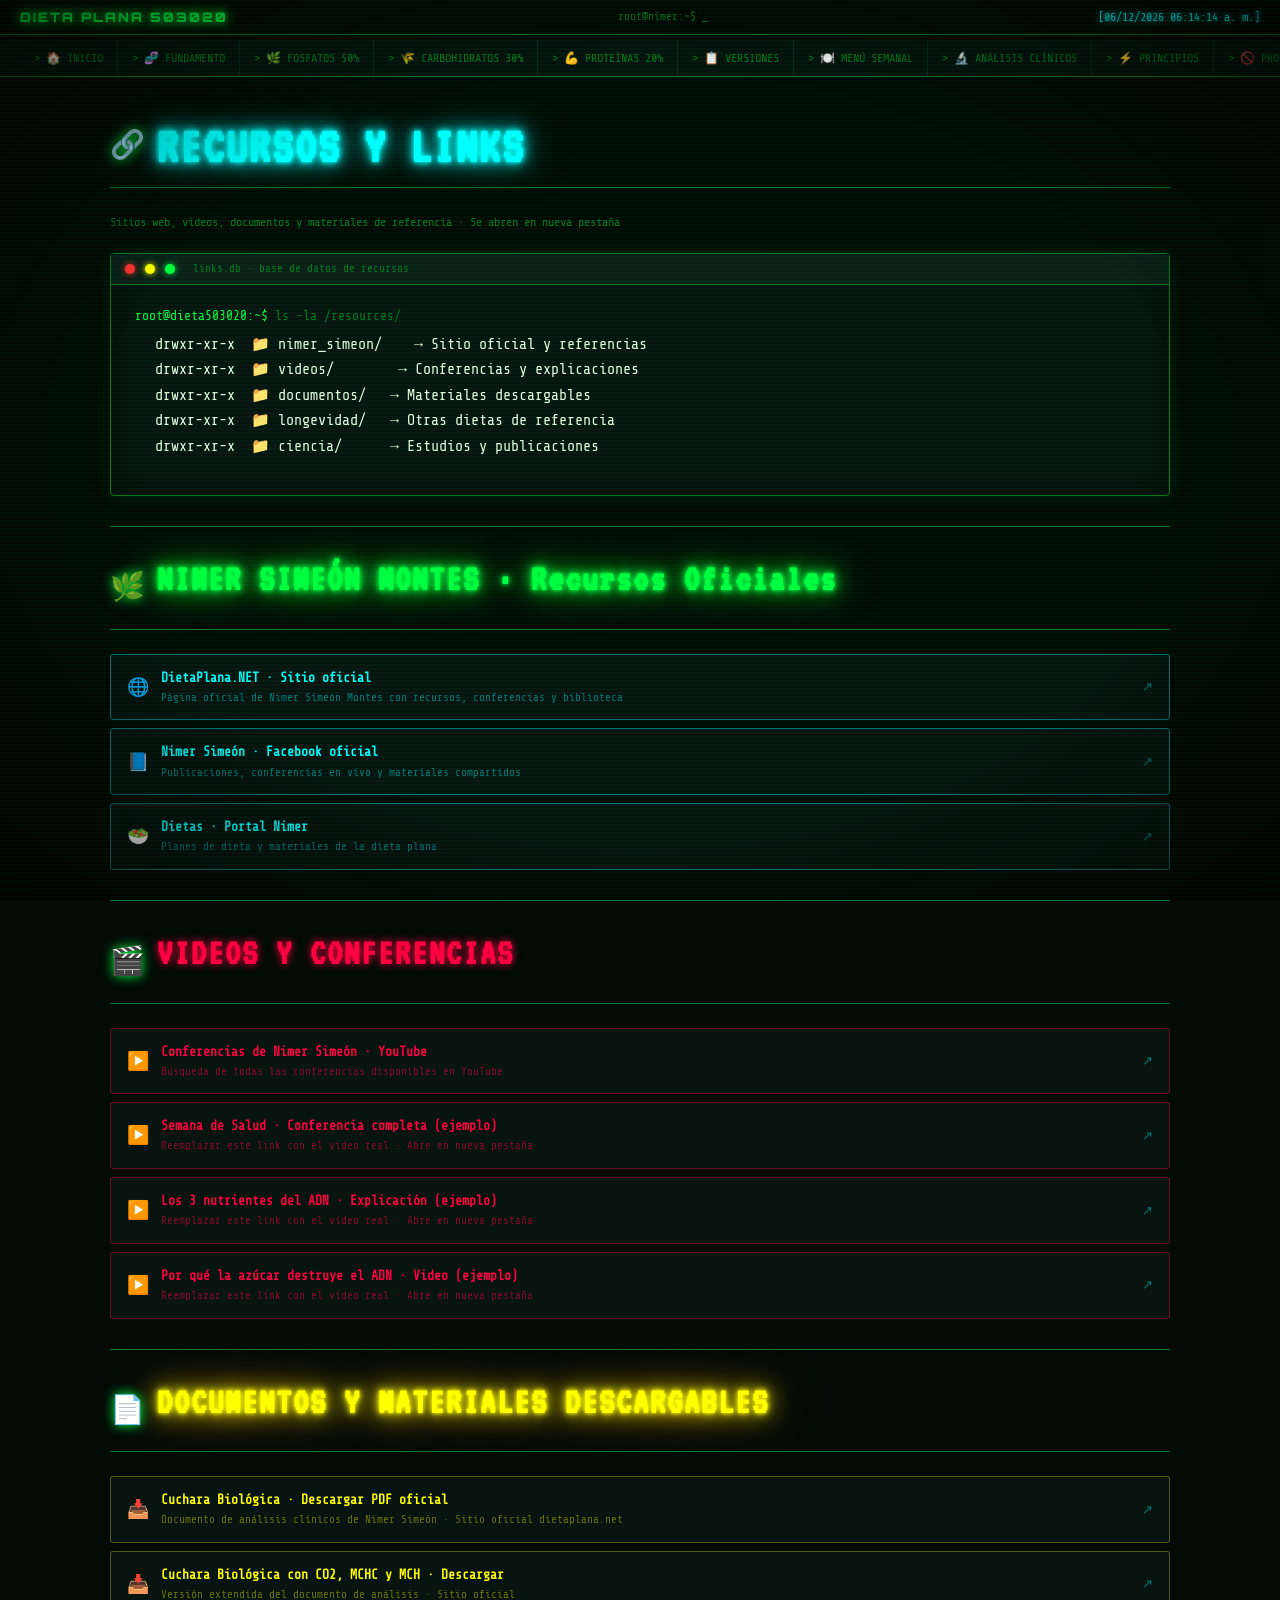
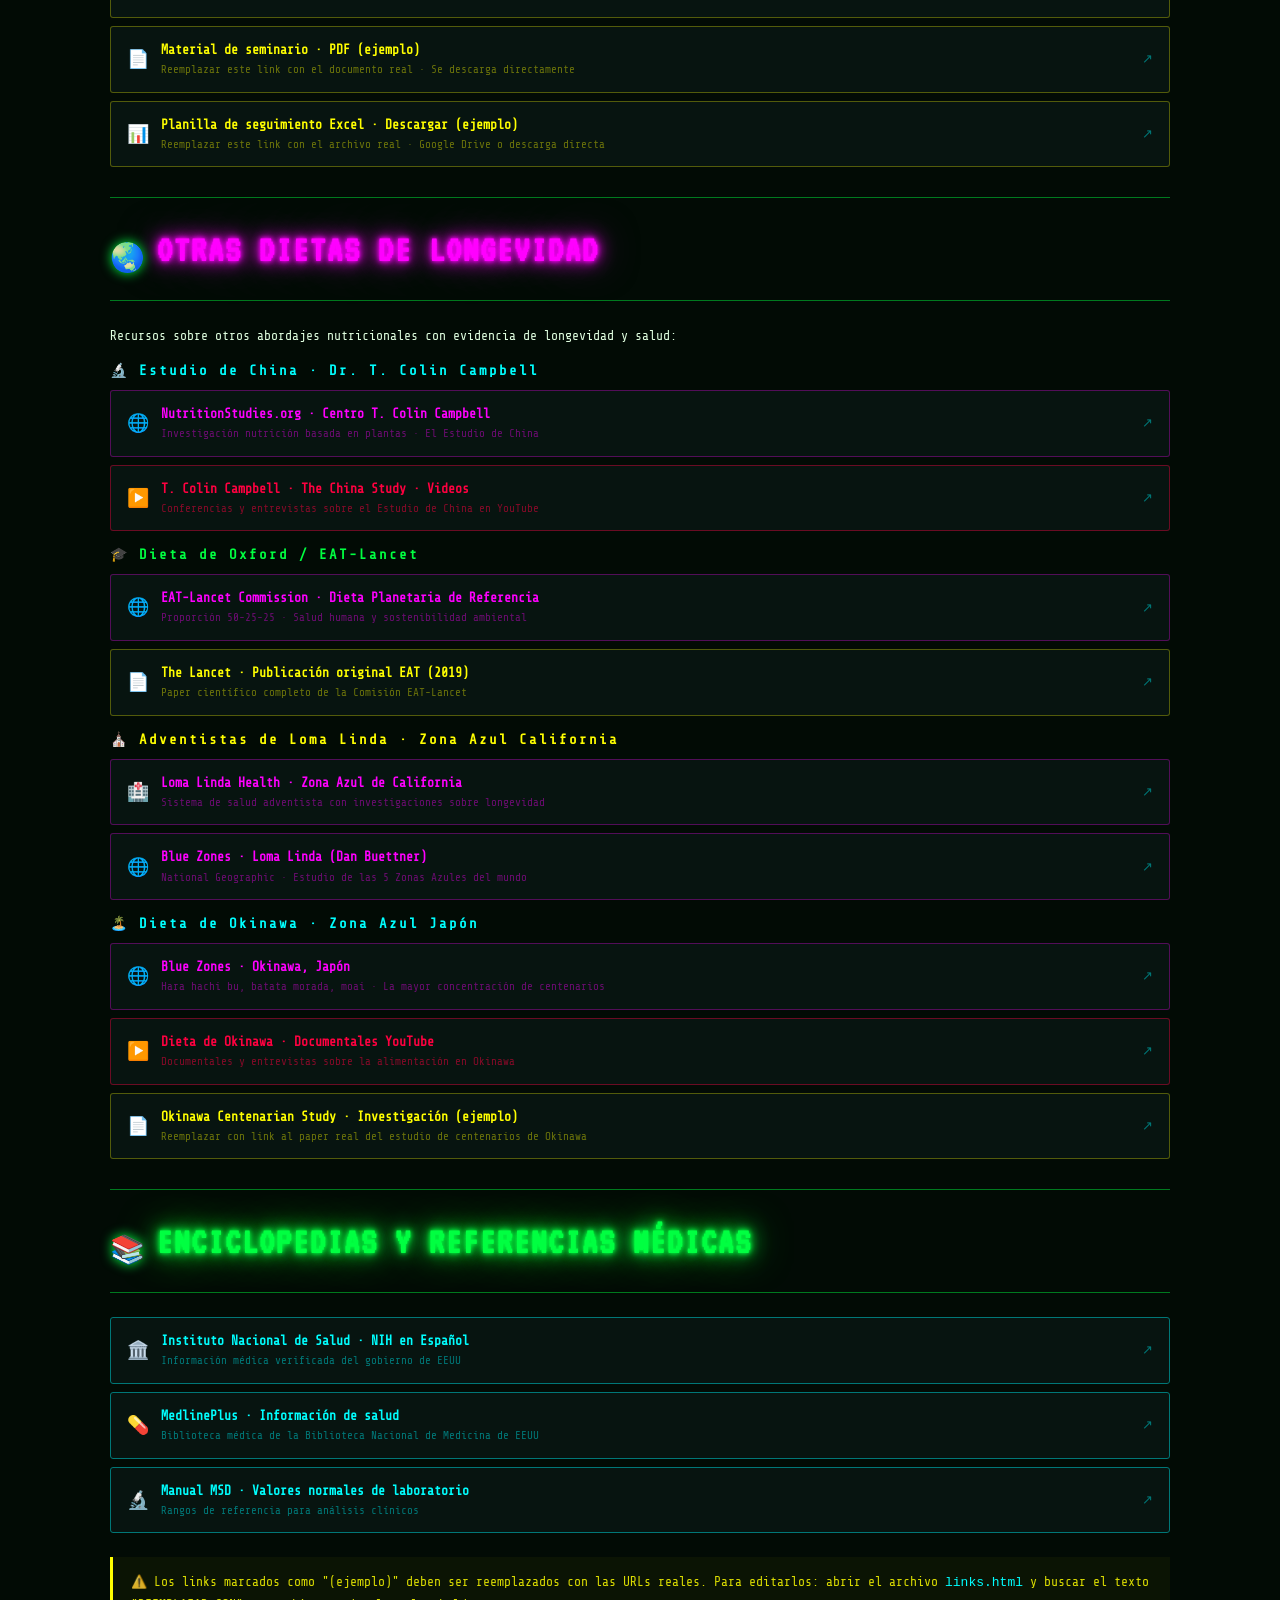
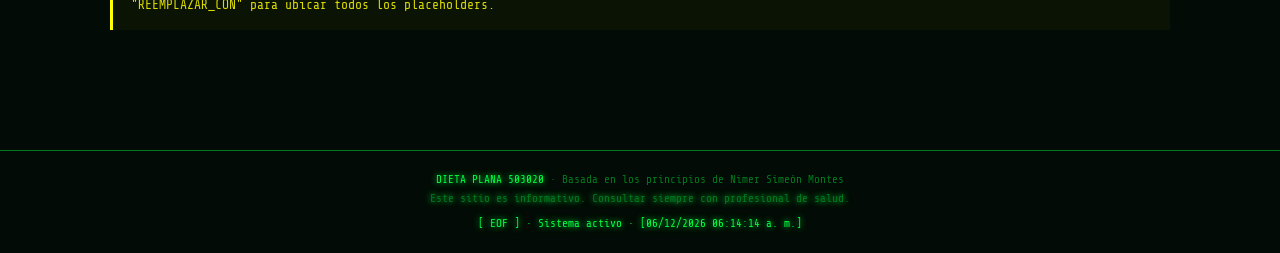
==== links.html @ a9d53540 "Add files via upload Sitio Inicial" ====
<!DOCTYPE html>
<html lang="es">
<head>
<meta charset="UTF-8"><meta name="viewport" content="width=device-width, initial-scale=1.0">
<title>DIETA PLANA 503020 · Links y Recursos</title>
<link rel="stylesheet" href="css/style.css">
</head>
<body>
<div id="nav-container"></div>
<main>

  <div class="section-title fade-in"><span class="emoji">🔗</span><h1 class="neon-cian">RECURSOS Y LINKS</h1></div>
  <p style="color:var(--verde-dim); font-size:12px; margin-bottom:20px;">Sitios web, videos, documentos y materiales de referencia · Se abren en nueva pestaña</p>

  <div class="terminal-window fade-in delay-1">
    <div class="terminal-titlebar"><span class="terminal-dot dot-r"></span><span class="terminal-dot dot-y"></span><span class="terminal-dot dot-g"></span><span style="margin-left:8px;">links.db · base de datos de recursos</span></div>
    <div class="terminal-body">
      <div class="prompt">ls -la /resources/</div>
      <div class="prompt-out">
        <p>drwxr-xr-x &nbsp;📁 nimer_simeon/ &nbsp;&nbsp;&nbsp;→ Sitio oficial y referencias</p>
        <p>drwxr-xr-x &nbsp;📁 videos/ &nbsp;&nbsp;&nbsp;&nbsp;&nbsp;&nbsp;&nbsp;→ Conferencias y explicaciones</p>
        <p>drwxr-xr-x &nbsp;📁 documentos/ &nbsp;&nbsp;→ Materiales descargables</p>
        <p>drwxr-xr-x &nbsp;📁 longevidad/ &nbsp;&nbsp;→ Otras dietas de referencia</p>
        <p>drwxr-xr-x &nbsp;📁 ciencia/ &nbsp;&nbsp;&nbsp;&nbsp;&nbsp;→ Estudios y publicaciones</p>
      </div>
    </div>
  </div>

  <hr class="sep">

  <!-- NIMER SIMEON -->
  <div class="section-title fade-in"><span class="emoji">🌿</span><h2 class="neon-verde">NIMER SIMEÓN MONTES · Recursos Oficiales</h2></div>

  <a href="https://www.dietaplana.net" target="_blank" class="link-btn fade-in delay-1">
    <span class="licon">🌐</span>
    <span>
      <span class="ltitle">DietaPlana.NET · Sitio oficial</span>
      <span class="ldesc">Página oficial de Nimer Simeón Montes con recursos, conferencias y biblioteca</span>
    </span>
    <span class="larrow">↗</span>
  </a>

  <a href="https://www.facebook.com/nimersimeon" target="_blank" class="link-btn fade-in delay-1">
    <span class="licon">📘</span>
    <span>
      <span class="ltitle">Nimer Simeón · Facebook oficial</span>
      <span class="ldesc">Publicaciones, conferencias en vivo y materiales compartidos</span>
    </span>
    <span class="larrow">↗</span>
  </a>

  <a href="https://dietaplana.wixsite.com/nimer/dietas" target="_blank" class="link-btn fade-in delay-1">
    <span class="licon">🥗</span>
    <span>
      <span class="ltitle">Dietas · Portal Nimer</span>
      <span class="ldesc">Planes de dieta y materiales de la dieta plana</span>
    </span>
    <span class="larrow">↗</span>
  </a>

  <hr class="sep">

  <!-- VIDEOS -->
  <div class="section-title fade-in"><span class="emoji">🎬</span><h2 class="neon-rojo" style="color:var(--rojo); text-shadow:0 0 8px var(--rojo);">VIDEOS Y CONFERENCIAS</h2></div>

  <a href="https://www.youtube.com/results?search_query=nimer+simeon+dieta+plana" target="_blank" class="link-btn video fade-in delay-1">
    <span class="licon">▶️</span>
    <span>
      <span class="ltitle">Conferencias de Nimer Simeón · YouTube</span>
      <span class="ldesc">Búsqueda de todas las conferencias disponibles en YouTube</span>
    </span>
    <span class="larrow">↗</span>
  </a>

  <a href="https://www.youtube.com/watch?v=REEMPLAZAR_CON_ID_REAL" target="_blank" class="link-btn video fade-in delay-1">
    <span class="licon">▶️</span>
    <span>
      <span class="ltitle">Semana de Salud · Conferencia completa (ejemplo)</span>
      <span class="ldesc">Reemplazar este link con el video real · Abre en nueva pestaña</span>
    </span>
    <span class="larrow">↗</span>
  </a>

  <a href="https://www.youtube.com/watch?v=REEMPLAZAR_CON_ID_REAL_2" target="_blank" class="link-btn video fade-in delay-1">
    <span class="licon">▶️</span>
    <span>
      <span class="ltitle">Los 3 nutrientes del ADN · Explicación (ejemplo)</span>
      <span class="ldesc">Reemplazar este link con el video real · Abre en nueva pestaña</span>
    </span>
    <span class="larrow">↗</span>
  </a>

  <a href="https://www.youtube.com/watch?v=REEMPLAZAR_CON_ID_REAL_3" target="_blank" class="link-btn video fade-in delay-1">
    <span class="licon">▶️</span>
    <span>
      <span class="ltitle">Por qué la azúcar destruye el ADN · Video (ejemplo)</span>
      <span class="ldesc">Reemplazar este link con el video real · Abre en nueva pestaña</span>
    </span>
    <span class="larrow">↗</span>
  </a>

  <hr class="sep">

  <!-- DOCUMENTOS -->
  <div class="section-title fade-in"><span class="emoji">📄</span><h2 class="neon-amarillo">DOCUMENTOS Y MATERIALES DESCARGABLES</h2></div>

  <a href="https://drive.google.com/uc?id=1APpLZM1g5-V1wYCBNAPVacWIMgIFwX5W&export=download" target="_blank" class="link-btn doc fade-in delay-1">
    <span class="licon">📥</span>
    <span>
      <span class="ltitle">Cuchara Biológica · Descargar PDF oficial</span>
      <span class="ldesc">Documento de análisis clínicos de Nimer Simeón · Sitio oficial dietaplana.net</span>
    </span>
    <span class="larrow">↗</span>
  </a>

  <a href="https://drive.google.com/uc?id=1achrYB7SegsE82TKRWqQWIMgIFwX5W&export=download" target="_blank" class="link-btn doc fade-in delay-1">
    <span class="licon">📥</span>
    <span>
      <span class="ltitle">Cuchara Biológica con CO2, MCHC y MCH · Descargar</span>
      <span class="ldesc">Versión extendida del documento de análisis · Sitio oficial</span>
    </span>
    <span class="larrow">↗</span>
  </a>

  <a href="https://ejemplo.com/REEMPLAZAR_CON_LINK_REAL.pdf" target="_blank" class="link-btn doc fade-in delay-1">
    <span class="licon">📄</span>
    <span>
      <span class="ltitle">Material de seminario · PDF (ejemplo)</span>
      <span class="ldesc">Reemplazar este link con el documento real · Se descarga directamente</span>
    </span>
    <span class="larrow">↗</span>
  </a>

  <a href="https://ejemplo.com/REEMPLAZAR_CON_LINK_REAL_2.pdf" target="_blank" class="link-btn doc fade-in delay-1">
    <span class="licon">📊</span>
    <span>
      <span class="ltitle">Planilla de seguimiento Excel · Descargar (ejemplo)</span>
      <span class="ldesc">Reemplazar este link con el archivo real · Google Drive o descarga directa</span>
    </span>
    <span class="larrow">↗</span>
  </a>

  <hr class="sep">

  <!-- OTRAS DIETAS DE LONGEVIDAD -->
  <div class="section-title fade-in"><span class="emoji">🌏</span><h2 class="neon-magenta">OTRAS DIETAS DE LONGEVIDAD</h2></div>
  <p style="font-size:13px; color:var(--blanco); margin-bottom:16px;">Recursos sobre otros abordajes nutricionales con evidencia de longevidad y salud:</p>

  <!-- CAMPBELL -->
  <h3 style="color:var(--cian); font-family:var(--font-mono); font-size:14px; margin:16px 0 10px;">🔬 Estudio de China · Dr. T. Colin Campbell</h3>
  <a href="https://nutritionstudies.org" target="_blank" class="link-btn dieta fade-in delay-1">
    <span class="licon">🌐</span>
    <span>
      <span class="ltitle">NutritionStudies.org · Centro T. Colin Campbell</span>
      <span class="ldesc">Investigación nutrición basada en plantas · El Estudio de China</span>
    </span>
    <span class="larrow">↗</span>
  </a>
  <a href="https://www.youtube.com/results?search_query=T+Colin+Campbell+The+China+Study" target="_blank" class="link-btn video fade-in delay-1">
    <span class="licon">▶️</span>
    <span>
      <span class="ltitle">T. Colin Campbell · The China Study · Videos</span>
      <span class="ldesc">Conferencias y entrevistas sobre el Estudio de China en YouTube</span>
    </span>
    <span class="larrow">↗</span>
  </a>

  <!-- OXFORD -->
  <h3 style="color:var(--verde); font-family:var(--font-mono); font-size:14px; margin:16px 0 10px;">🎓 Dieta de Oxford / EAT-Lancet</h3>
  <a href="https://eatforum.org/eat-lancet-commission" target="_blank" class="link-btn dieta fade-in delay-1">
    <span class="licon">🌐</span>
    <span>
      <span class="ltitle">EAT-Lancet Commission · Dieta Planetaria de Referencia</span>
      <span class="ldesc">Proporción 50-25-25 · Salud humana y sostenibilidad ambiental</span>
    </span>
    <span class="larrow">↗</span>
  </a>
  <a href="https://www.thelancet.com/commissions/EAT" target="_blank" class="link-btn doc fade-in delay-1">
    <span class="licon">📄</span>
    <span>
      <span class="ltitle">The Lancet · Publicación original EAT (2019)</span>
      <span class="ldesc">Paper científico completo de la Comisión EAT-Lancet</span>
    </span>
    <span class="larrow">↗</span>
  </a>

  <!-- ADVENTISTAS -->
  <h3 style="color:var(--amarillo); font-family:var(--font-mono); font-size:14px; margin:16px 0 10px;">⛪ Adventistas de Loma Linda · Zona Azul California</h3>
  <a href="https://lomalindahealth.org" target="_blank" class="link-btn dieta fade-in delay-1">
    <span class="licon">🏥</span>
    <span>
      <span class="ltitle">Loma Linda Health · Zona Azul de California</span>
      <span class="ldesc">Sistema de salud adventista con investigaciones sobre longevidad</span>
    </span>
    <span class="larrow">↗</span>
  </a>
  <a href="https://bluezones.com/exploration/loma-linda-california" target="_blank" class="link-btn dieta fade-in delay-1">
    <span class="licon">🌐</span>
    <span>
      <span class="ltitle">Blue Zones · Loma Linda (Dan Buettner)</span>
      <span class="ldesc">National Geographic · Estudio de las 5 Zonas Azules del mundo</span>
    </span>
    <span class="larrow">↗</span>
  </a>

  <!-- OKINAWA -->
  <h3 style="color:var(--cian); font-family:var(--font-mono); font-size:14px; margin:16px 0 10px;">🏝️ Dieta de Okinawa · Zona Azul Japón</h3>
  <a href="https://bluezones.com/exploration/okinawa-japan" target="_blank" class="link-btn dieta fade-in delay-1">
    <span class="licon">🌐</span>
    <span>
      <span class="ltitle">Blue Zones · Okinawa, Japón</span>
      <span class="ldesc">Hara hachi bu, batata morada, moai · La mayor concentración de centenarios</span>
    </span>
    <span class="larrow">↗</span>
  </a>
  <a href="https://www.youtube.com/results?search_query=okinawa+diet+longevity" target="_blank" class="link-btn video fade-in delay-1">
    <span class="licon">▶️</span>
    <span>
      <span class="ltitle">Dieta de Okinawa · Documentales YouTube</span>
      <span class="ldesc">Documentales y entrevistas sobre la alimentación en Okinawa</span>
    </span>
    <span class="larrow">↗</span>
  </a>
  <a href="https://bluezones.com/exploration/okinawa-japan" target="_blank" class="link-btn doc fade-in delay-1">
    <span class="licon">📄</span>
    <span>
      <span class="ltitle">Okinawa Centenarian Study · Investigación (ejemplo)</span>
      <span class="ldesc">Reemplazar con link al paper real del estudio de centenarios de Okinawa</span>
    </span>
    <span class="larrow">↗</span>
  </a>

  <hr class="sep">

  <!-- ENCICLOPEDIAS Y REFERENCIAS MÉDICAS -->
  <div class="section-title fade-in"><span class="emoji">📚</span><h2 class="neon-verde">ENCICLOPEDIAS Y REFERENCIAS MÉDICAS</h2></div>

  <a href="https://salud.nih.gov" target="_blank" class="link-btn fade-in delay-1">
    <span class="licon">🏛️</span>
    <span>
      <span class="ltitle">Instituto Nacional de Salud · NIH en Español</span>
      <span class="ldesc">Información médica verificada del gobierno de EEUU</span>
    </span>
    <span class="larrow">↗</span>
  </a>
  <a href="https://medlineplus.gov" target="_blank" class="link-btn fade-in delay-1">
    <span class="licon">💊</span>
    <span>
      <span class="ltitle">MedlinePlus · Información de salud</span>
      <span class="ldesc">Biblioteca médica de la Biblioteca Nacional de Medicina de EEUU</span>
    </span>
    <span class="larrow">↗</span>
  </a>
  <a href="https://www.msdmanuals.com/es-mx/professional/recursos/valores-normales-de-laboratorio" target="_blank" class="link-btn fade-in delay-1">
    <span class="licon">🔬</span>
    <span>
      <span class="ltitle">Manual MSD · Valores normales de laboratorio</span>
      <span class="ldesc">Rangos de referencia para análisis clínicos</span>
    </span>
    <span class="larrow">↗</span>
  </a>

  <div class="warning-box fade-in delay-3" style="margin-top:24px;">
    ⚠️ Los links marcados como "(ejemplo)" deben ser reemplazados con las URLs reales. Para editarlos: abrir el archivo <code style="color:var(--cian);">links.html</code> y buscar el texto "REEMPLAZAR_CON" para ubicar todos los placeholders.
  </div>

</main>
<div id="footer-container"></div>
<script src="js/nav.js"></script>
</body>
</html>
---- css/style.css ----
/* ═══════════════════════════════════════════════════
   DIETA PLANA 503020 · RETRO TERMINAL CSS
   ═══════════════════════════════════════════════════ */

@import url('https://fonts.googleapis.com/css2?family=Share+Tech+Mono&family=VT323&family=Orbitron:wght@400;700;900&family=Press+Start+2P&display=swap');

:root {
  --negro:       #000000;
  --bg:          #020b05;
  --bg2:         #071410;
  --bg3:         #0a1f18;
  --verde:       #00ff41;
  --verde2:      #00cc33;
  --verde-dim:   #007a1f;
  --cian:        #00ffff;
  --cian-dim:    #007777;
  --magenta:     #ff00ff;
  --magenta-dim: #770077;
  --amarillo:    #ffff00;
  --naranja:     #ff8800;
  --rojo:        #ff0040;
  --blanco:      #e0ffe0;
  --gris:        #3a5c3a;
  --scanline:    rgba(0,255,65,0.03);
  --font-mono:   'Share Tech Mono', monospace;
  --font-title:  'VT323', monospace;
  --font-logo:   'Orbitron', monospace;
  --font-px:     'Press Start 2P', monospace;
}

*, *::before, *::after { box-sizing: border-box; margin: 0; padding: 0; }

html { scroll-behavior: smooth; }

body {
  background-color: var(--bg);
  color: var(--verde);
  font-family: var(--font-mono);
  font-size: 15px;
  line-height: 1.7;
  min-height: 100vh;
  overflow-x: hidden;
  cursor: url("data:image/svg+xml,%3Csvg xmlns='http://www.w3.org/2000/svg' width='16' height='16'%3E%3Crect x='0' y='7' width='16' height='2' fill='%2300ff41'/%3E%3Crect x='7' y='0' width='2' height='16' fill='%2300ff41'/%3E%3C/svg%3E") 8 8, crosshair;
}

/* ── SCANLINES overlay ── */
body::before {
  content: '';
  position: fixed;
  inset: 0;
  background: repeating-linear-gradient(
    0deg,
    transparent,
    transparent 2px,
    var(--scanline) 2px,
    var(--scanline) 4px
  );
  pointer-events: none;
  z-index: 9998;
}

/* ── CRT flicker ── */
body::after {
  content: '';
  position: fixed;
  inset: 0;
  background: radial-gradient(ellipse at center, transparent 60%, rgba(0,0,0,0.6) 100%);
  pointer-events: none;
  z-index: 9997;
  animation: flicker 8s infinite;
}

@keyframes flicker {
  0%,95%,100% { opacity: 1; }
  96% { opacity: 0.94; }
  97% { opacity: 1; }
  98% { opacity: 0.96; }
}

/* ════════════════════════════════════
   TIPOGRAFÍA NEÓN
════════════════════════════════════ */

.neon-verde {
  color: var(--verde);
  text-shadow:
    0 0 4px var(--verde),
    0 0 10px var(--verde),
    0 0 20px var(--verde),
    0 0 40px var(--verde2);
  animation: parpadeo-verde 3s infinite;
}

.neon-cian {
  color: var(--cian);
  text-shadow:
    0 0 4px var(--cian),
    0 0 10px var(--cian),
    0 0 20px var(--cian),
    0 0 40px var(--cian-dim);
  animation: parpadeo-cian 4s infinite;
}

.neon-magenta {
  color: var(--magenta);
  text-shadow:
    0 0 4px var(--magenta),
    0 0 10px var(--magenta),
    0 0 20px var(--magenta),
    0 0 40px var(--magenta-dim);
  animation: parpadeo-magenta 5s infinite;
}

.neon-amarillo {
  color: var(--amarillo);
  text-shadow:
    0 0 4px var(--amarillo),
    0 0 10px var(--amarillo),
    0 0 25px var(--amarillo),
    0 0 50px #ff8800;
  animation: parpadeo-amarillo 2.5s infinite;
}

.neon-naranja {
  color: var(--naranja);
  text-shadow:
    0 0 4px var(--naranja),
    0 0 10px var(--naranja),
    0 0 25px var(--naranja);
  animation: parpadeo-naranja 3.5s infinite;
}

@keyframes parpadeo-verde {
  0%,100% { text-shadow: 0 0 4px var(--verde), 0 0 10px var(--verde), 0 0 20px var(--verde), 0 0 40px var(--verde2); }
  50% { text-shadow: 0 0 2px var(--verde), 0 0 6px var(--verde), 0 0 12px var(--verde); }
  92% { text-shadow: 0 0 4px var(--verde), 0 0 10px var(--verde), 0 0 20px var(--verde), 0 0 40px var(--verde2); }
  93% { text-shadow: none; opacity: 0.8; }
  94% { text-shadow: 0 0 4px var(--verde), 0 0 10px var(--verde), 0 0 20px var(--verde); }
}

@keyframes parpadeo-cian {
  0%,100% { text-shadow: 0 0 4px var(--cian), 0 0 10px var(--cian), 0 0 20px var(--cian), 0 0 40px var(--cian-dim); }
  50% { text-shadow: 0 0 2px var(--cian), 0 0 8px var(--cian); }
  88% { text-shadow: 0 0 4px var(--cian), 0 0 10px var(--cian), 0 0 20px var(--cian); }
  89% { text-shadow: none; opacity: 0.7; }
  90% { text-shadow: 0 0 4px var(--cian), 0 0 10px var(--cian), 0 0 20px var(--cian); }
}

@keyframes parpadeo-magenta {
  0%,100% { text-shadow: 0 0 4px var(--magenta), 0 0 10px var(--magenta), 0 0 20px var(--magenta), 0 0 40px var(--magenta-dim); }
  60% { text-shadow: 0 0 2px var(--magenta), 0 0 8px var(--magenta); }
  94% { text-shadow: 0 0 4px var(--magenta), 0 0 10px var(--magenta); }
  95% { text-shadow: none; opacity: 0.75; }
  96% { text-shadow: 0 0 4px var(--magenta), 0 0 10px var(--magenta), 0 0 20px var(--magenta); }
}

@keyframes parpadeo-amarillo {
  0%,100% { text-shadow: 0 0 4px var(--amarillo), 0 0 10px var(--amarillo), 0 0 25px var(--amarillo), 0 0 50px #ff8800; }
  50% { text-shadow: 0 0 2px var(--amarillo), 0 0 8px var(--amarillo); }
  85% { text-shadow: 0 0 4px var(--amarillo), 0 0 10px var(--amarillo); }
  86% { text-shadow: none; opacity: 0.6; }
  87% { text-shadow: 0 0 4px var(--amarillo), 0 0 10px var(--amarillo), 0 0 25px var(--amarillo); }
}

@keyframes parpadeo-naranja {
  0%,100% { text-shadow: 0 0 4px var(--naranja), 0 0 10px var(--naranja), 0 0 25px var(--naranja); }
  55% { text-shadow: 0 0 2px var(--naranja), 0 0 6px var(--naranja); }
  90% { text-shadow: none; opacity: 0.7; }
  91% { text-shadow: 0 0 4px var(--naranja), 0 0 10px var(--naranja), 0 0 25px var(--naranja); }
}

/* ════════════════════════════════════
   LAYOUT
════════════════════════════════════ */

.container {
  max-width: 1100px;
  margin: 0 auto;
  padding: 0 20px;
}

/* ── TOPBAR ── */
.topbar {
  position: fixed;
  top: 0; left: 0; right: 0;
  z-index: 1000;
  background: rgba(2,11,5,0.97);
  border-bottom: 1px solid var(--verde-dim);
  padding: 6px 20px;
  display: flex;
  align-items: center;
  justify-content: space-between;
  gap: 10px;
  backdrop-filter: blur(4px);
}

.topbar-logo {
  font-family: var(--font-logo);
  font-size: 13px;
  font-weight: 900;
  color: var(--verde);
  text-shadow: 0 0 8px var(--verde), 0 0 16px var(--verde2);
  white-space: nowrap;
  letter-spacing: 2px;
}

.topbar-prompt {
  font-size: 11px;
  color: var(--verde-dim);
  font-family: var(--font-mono);
}

.topbar-clock {
  font-family: var(--font-mono);
  font-size: 12px;
  color: var(--cian);
  text-shadow: 0 0 6px var(--cian);
  white-space: nowrap;
}

/* ── NAV ── */
nav.main-nav {
  position: fixed;
  top: 40px; left: 0; right: 0;
  z-index: 999;
  background: rgba(7,20,16,0.98);
  border-bottom: 1px solid var(--verde-dim);
  overflow-x: auto;
  scrollbar-width: none;
}

nav.main-nav::-webkit-scrollbar { display: none; }

.nav-inner {
  display: flex;
  align-items: center;
  gap: 0;
  padding: 0 20px;
  min-width: max-content;
}

nav.main-nav a {
  display: block;
  padding: 8px 14px;
  font-family: var(--font-mono);
  font-size: 12px;
  color: var(--verde-dim);
  text-decoration: none;
  border-right: 1px solid #0a2a18;
  transition: all 0.2s;
  white-space: nowrap;
}

nav.main-nav a:hover,
nav.main-nav a.active {
  color: var(--verde);
  background: rgba(0,255,65,0.08);
  text-shadow: 0 0 6px var(--verde);
}

nav.main-nav a::before { content: '> '; color: var(--verde-dim); }
nav.main-nav a:hover::before,
nav.main-nav a.active::before { color: var(--verde); }

/* ── MAIN CONTENT ── */
main {
  margin-top: 85px;
  padding: 30px 20px 60px;
  max-width: 1100px;
  margin-left: auto;
  margin-right: auto;
}

/* ════════════════════════════════════
   COMPONENTES TERMINALES
════════════════════════════════════ */

/* Ventana terminal */
.terminal-window {
  background: var(--bg2);
  border: 1px solid var(--verde-dim);
  border-radius: 4px;
  margin-bottom: 30px;
  box-shadow: 0 0 20px rgba(0,255,65,0.08), inset 0 0 30px rgba(0,0,0,0.5);
}

.terminal-titlebar {
  background: var(--bg3);
  border-bottom: 1px solid var(--verde-dim);
  padding: 6px 14px;
  display: flex;
  align-items: center;
  gap: 10px;
  font-size: 11px;
  color: var(--verde-dim);
}

.terminal-dot {
  width: 10px; height: 10px;
  border-radius: 50%;
  display: inline-block;
}
.dot-r { background: #ff3333; box-shadow: 0 0 6px #ff3333; }
.dot-y { background: var(--amarillo); box-shadow: 0 0 6px var(--amarillo); }
.dot-g { background: var(--verde); box-shadow: 0 0 6px var(--verde); }

.terminal-body { padding: 20px 24px; }

/* Prompt line */
.prompt { color: var(--verde-dim); font-size: 13px; margin-bottom: 4px; }
.prompt::before { content: 'root@dieta503020:~$ '; color: var(--verde); }
.prompt-out { color: var(--blanco); margin-bottom: 16px; padding-left: 20px; }

/* ── TÍTULOS ── */
h1, h2, h3, h4 { font-family: var(--font-title); letter-spacing: 2px; line-height: 1.2; }

h1 { font-size: clamp(28px, 5vw, 52px); }
h2 { font-size: clamp(22px, 3.5vw, 38px); margin-bottom: 16px; }
h3 { font-size: clamp(18px, 2.5vw, 28px); margin-bottom: 12px; }

.section-title {
  display: flex;
  align-items: center;
  gap: 12px;
  margin-bottom: 24px;
  padding-bottom: 10px;
  border-bottom: 1px solid var(--verde-dim);
}

.section-title .emoji { font-size: 28px; filter: drop-shadow(0 0 6px currentColor); }

/* ── HERO ── */
.hero {
  text-align: center;
  padding: 40px 20px 50px;
  position: relative;
}

.hero-ascii {
  font-family: var(--font-mono);
  font-size: clamp(8px, 1.5vw, 13px);
  line-height: 1.2;
  color: var(--verde-dim);
  margin-bottom: 30px;
  white-space: pre;
  text-shadow: 0 0 4px var(--verde-dim);
}

.hero-subtitle {
  font-family: var(--font-mono);
  font-size: 13px;
  color: var(--cian);
  text-shadow: 0 0 8px var(--cian);
  margin-bottom: 30px;
  animation: type-in 2s steps(60) forwards;
  overflow: hidden;
  white-space: nowrap;
  max-width: 600px;
  margin-left: auto;
  margin-right: auto;
}

@keyframes type-in {
  from { width: 0; }
  to { width: 100%; }
}

/* Cursor parpadeante */
.cursor {
  display: inline-block;
  width: 10px; height: 18px;
  background: var(--verde);
  vertical-align: middle;
  animation: blink 1s step-end infinite;
  box-shadow: 0 0 8px var(--verde);
}

@keyframes blink { 0%,100%{ opacity:1; } 50%{ opacity:0; } }

/* ── GRID DE CARDS ── */
.card-grid {
  display: grid;
  grid-template-columns: repeat(auto-fill, minmax(280px, 1fr));
  gap: 16px;
  margin-bottom: 24px;
}

.card {
  background: var(--bg2);
  border: 1px solid var(--verde-dim);
  border-radius: 3px;
  padding: 16px 18px;
  transition: all 0.25s;
  position: relative;
  overflow: hidden;
}

.card::before {
  content: '';
  position: absolute;
  top: 0; left: 0; right: 0;
  height: 2px;
  background: var(--verde);
  box-shadow: 0 0 8px var(--verde);
  transform: scaleX(0);
  transition: transform 0.3s;
}

.card:hover::before { transform: scaleX(1); }
.card:hover { border-color: var(--verde); box-shadow: 0 0 15px rgba(0,255,65,0.15); }

.card.cian::before     { background: var(--cian); box-shadow: 0 0 8px var(--cian); }
.card.magenta::before  { background: var(--magenta); box-shadow: 0 0 8px var(--magenta); }
.card.amarillo::before { background: var(--amarillo); box-shadow: 0 0 8px var(--amarillo); }
.card.naranja::before  { background: var(--naranja); box-shadow: 0 0 8px var(--naranja); }

.card:hover.cian     { border-color: var(--cian);    box-shadow: 0 0 15px rgba(0,255,255,0.15); }
.card:hover.magenta  { border-color: var(--magenta); box-shadow: 0 0 15px rgba(255,0,255,0.15); }
.card:hover.amarillo { border-color: var(--amarillo);box-shadow: 0 0 15px rgba(255,255,0,0.15); }
.card:hover.naranja  { border-color: var(--naranja); box-shadow: 0 0 15px rgba(255,136,0,0.15); }

.card-icon { font-size: 28px; margin-bottom: 8px; }
.card-title { font-family: var(--font-mono); font-size: 13px; font-weight: bold; margin-bottom: 6px; }
.card-body { font-size: 13px; color: rgba(0,255,65,0.7); line-height: 1.6; }

/* ── TABLAS ── */
.table-wrap { overflow-x: auto; margin-bottom: 24px; }

table {
  width: 100%;
  border-collapse: collapse;
  font-size: 13px;
  font-family: var(--font-mono);
}

thead tr { border-bottom: 2px solid var(--verde-dim); }
thead th {
  padding: 10px 14px;
  text-align: left;
  font-size: 11px;
  text-transform: uppercase;
  letter-spacing: 1px;
}

tbody tr {
  border-bottom: 1px solid rgba(0,255,65,0.08);
  transition: background 0.15s;
}
tbody tr:hover { background: rgba(0,255,65,0.04); }
tbody td { padding: 9px 14px; vertical-align: middle; }

.tag-permitido { color: var(--verde); font-size: 11px; }
.tag-evitar    { color: var(--amarillo); font-size: 11px; }
.tag-prohibido { color: var(--rojo); font-size: 11px; text-shadow: 0 0 6px var(--rojo); }

/* ── PROPORCION BAR ── */
.prop-bar {
  display: flex;
  height: 44px;
  border-radius: 3px;
  overflow: hidden;
  border: 1px solid var(--verde-dim);
  margin-bottom: 24px;
  font-family: var(--font-mono);
}

.prop-seg {
  display: flex;
  align-items: center;
  justify-content: center;
  font-size: 13px;
  font-weight: bold;
  transition: flex 0.5s;
}

.prop-50 { flex: 5; background: rgba(0,255,65,0.15); color: var(--verde); border-right: 1px solid var(--verde-dim); text-shadow: 0 0 6px var(--verde); }
.prop-30 { flex: 3; background: rgba(255,136,0,0.15); color: var(--naranja); border-right: 1px solid var(--verde-dim); text-shadow: 0 0 6px var(--naranja); }
.prop-20 { flex: 2; background: rgba(255,0,255,0.12); color: var(--magenta); text-shadow: 0 0 6px var(--magenta); }

/* ── ALIMENTO ROWS ── */
.alimento-grid {
  display: grid;
  grid-template-columns: repeat(auto-fill, minmax(220px, 1fr));
  gap: 10px;
  margin-bottom: 20px;
}

.alimento-item {
  background: var(--bg3);
  border: 1px solid rgba(0,255,65,0.2);
  border-radius: 3px;
  padding: 10px 14px;
  font-size: 13px;
  display: flex;
  align-items: center;
  gap: 10px;
  transition: all 0.2s;
}

.alimento-item:hover {
  border-color: var(--verde);
  background: rgba(0,255,65,0.05);
  box-shadow: 0 0 10px rgba(0,255,65,0.1);
}

.alimento-item .emoji { font-size: 20px; flex-shrink: 0; }
.alimento-item .info { flex: 1; }
.alimento-item .nombre { font-family: var(--font-mono); color: var(--blanco); font-size: 13px; }
.alimento-item .porcion { font-size: 11px; color: var(--verde-dim); }

.alimento-item.cian  { border-color: rgba(0,255,255,0.2); }
.alimento-item.cian:hover { border-color: var(--cian); background: rgba(0,255,255,0.05); }
.alimento-item.cian .nombre { color: rgba(200,255,255,0.9); }

.alimento-item.magenta { border-color: rgba(255,0,255,0.2); }
.alimento-item.magenta:hover { border-color: var(--magenta); background: rgba(255,0,255,0.05); }
.alimento-item.magenta .nombre { color: rgba(255,200,255,0.9); }

/* ── PILLS ── */
.pill {
  display: inline-block;
  padding: 3px 10px;
  border-radius: 2px;
  font-size: 11px;
  font-family: var(--font-mono);
  border: 1px solid;
  margin: 2px;
}
.pill-verde   { border-color: var(--verde);   color: var(--verde);   background: rgba(0,255,65,0.08); }
.pill-cian    { border-color: var(--cian);    color: var(--cian);    background: rgba(0,255,255,0.08); }
.pill-magenta { border-color: var(--magenta); color: var(--magenta); background: rgba(255,0,255,0.08); }
.pill-naranja { border-color: var(--naranja); color: var(--naranja); background: rgba(255,136,0,0.08); }
.pill-rojo    { border-color: var(--rojo);    color: var(--rojo);    background: rgba(255,0,64,0.08); }

/* ── LINKS ── */
a { color: var(--cian); text-decoration: none; transition: all 0.2s; }
a:hover { color: var(--verde); text-shadow: 0 0 6px var(--verde); }

.link-btn {
  display: flex;
  align-items: center;
  gap: 12px;
  padding: 12px 16px;
  border: 1px solid var(--cian-dim);
  border-radius: 3px;
  background: var(--bg2);
  color: var(--cian);
  text-decoration: none;
  font-family: var(--font-mono);
  font-size: 13px;
  transition: all 0.2s;
  margin-bottom: 8px;
}

.link-btn:hover {
  border-color: var(--cian);
  background: rgba(0,255,255,0.06);
  color: var(--cian);
  text-shadow: 0 0 6px var(--cian);
  box-shadow: 0 0 12px rgba(0,255,255,0.12);
  transform: translateX(4px);
}

.link-btn .licon { font-size: 18px; flex-shrink: 0; }
.link-btn .ltitle { font-weight: bold; display: block; }
.link-btn .ldesc  { font-size: 11px; color: var(--cian-dim); display: block; }
.link-btn .larrow { margin-left: auto; color: var(--cian-dim); }

.link-btn.video   { border-color: rgba(255,0,64,0.4); color: var(--rojo); }
.link-btn.video:hover { border-color: var(--rojo); background: rgba(255,0,64,0.06); color: var(--rojo); text-shadow: 0 0 6px var(--rojo); }
.link-btn.video .ldesc { color: rgba(255,0,64,0.5); }

.link-btn.doc     { border-color: rgba(255,255,0,0.3); color: var(--amarillo); }
.link-btn.doc:hover { border-color: var(--amarillo); background: rgba(255,255,0,0.04); color: var(--amarillo); text-shadow: 0 0 6px var(--amarillo); }
.link-btn.doc .ldesc { color: rgba(255,255,0,0.4); }

.link-btn.dieta   { border-color: rgba(255,0,255,0.3); color: var(--magenta); }
.link-btn.dieta:hover { border-color: var(--magenta); background: rgba(255,0,255,0.05); color: var(--magenta); text-shadow: 0 0 6px var(--magenta); }
.link-btn.dieta .ldesc { color: rgba(255,0,255,0.4); }

/* ── PROHIBIDO BOX ── */
.prohibido-box {
  border: 1px solid var(--rojo);
  background: rgba(255,0,64,0.04);
  border-radius: 3px;
  padding: 16px 20px;
  margin-bottom: 20px;
  box-shadow: 0 0 12px rgba(255,0,64,0.1);
}

.prohibido-box h3 {
  color: var(--rojo);
  text-shadow: 0 0 8px var(--rojo);
  margin-bottom: 12px;
}

/* ── INFO BOXES ── */
.info-box {
  border-left: 3px solid var(--cian);
  background: rgba(0,255,255,0.04);
  padding: 14px 18px;
  margin-bottom: 20px;
  font-size: 13px;
  color: rgba(0,255,255,0.85);
}

.warning-box {
  border-left: 3px solid var(--amarillo);
  background: rgba(255,255,0,0.04);
  padding: 14px 18px;
  margin-bottom: 20px;
  font-size: 13px;
  color: rgba(255,255,0,0.85);
}

/* ── SEPARATOR ── */
.sep {
  border: none;
  border-top: 1px solid var(--verde-dim);
  margin: 30px 0;
  position: relative;
}
.sep::after {
  content: '◆ ◆ ◆';
  position: absolute;
  left: 50%;
  top: -10px;
  transform: translateX(-50%);
  background: var(--bg);
  padding: 0 12px;
  font-size: 10px;
  color: var(--verde-dim);
  letter-spacing: 6px;
}

/* ── FOOTER ── */
footer {
  border-top: 1px solid var(--verde-dim);
  padding: 20px;
  text-align: center;
  font-size: 11px;
  color: var(--verde-dim);
  font-family: var(--font-mono);
  margin-top: 40px;
}

footer span { color: var(--verde); text-shadow: 0 0 6px var(--verde); }

/* ── PROGRESO ── */
.boot-line {
  font-family: var(--font-mono);
  font-size: 12px;
  color: var(--verde-dim);
  padding: 2px 0;
}
.boot-line .ok { color: var(--verde); margin-left: 8px; }
.boot-line .err { color: var(--rojo); margin-left: 8px; }

/* ── ANIMACIONES DE ENTRADA ── */
.fade-in {
  opacity: 0;
  transform: translateY(10px);
  animation: fadeUp 0.5s ease forwards;
}

@keyframes fadeUp {
  to { opacity: 1; transform: translateY(0); }
}

.delay-1 { animation-delay: 0.1s; }
.delay-2 { animation-delay: 0.2s; }
.delay-3 { animation-delay: 0.3s; }
.delay-4 { animation-delay: 0.4s; }
.delay-5 { animation-delay: 0.5s; }

/* ── RESPONSIVE ── */
@media (max-width: 640px) {
  main { margin-top: 80px; padding: 20px 14px 50px; }
  .hero-ascii { font-size: 7px; }
  .topbar-prompt { display: none; }
  .card-grid { grid-template-columns: 1fr; }
  .alimento-grid { grid-template-columns: 1fr 1fr; }
  table { font-size: 11px; }
  thead th, tbody td { padding: 7px 8px; }
}
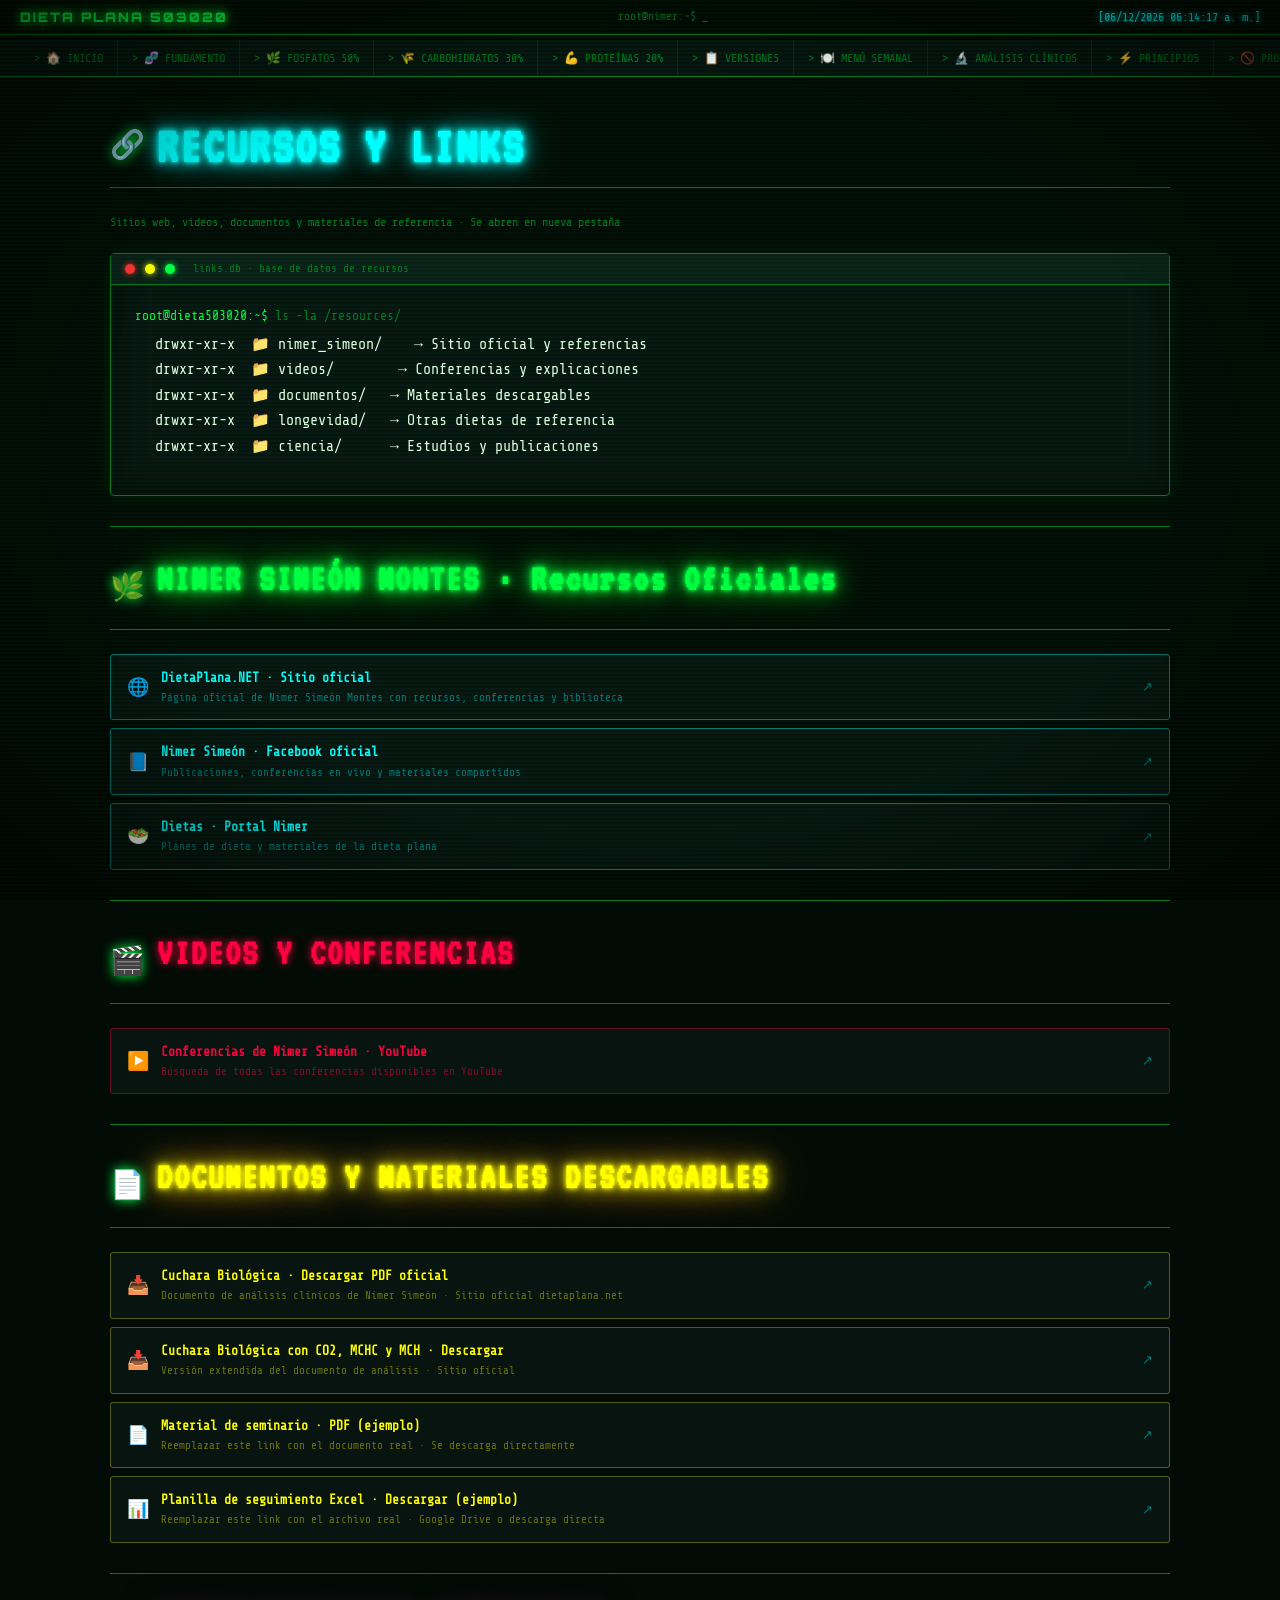
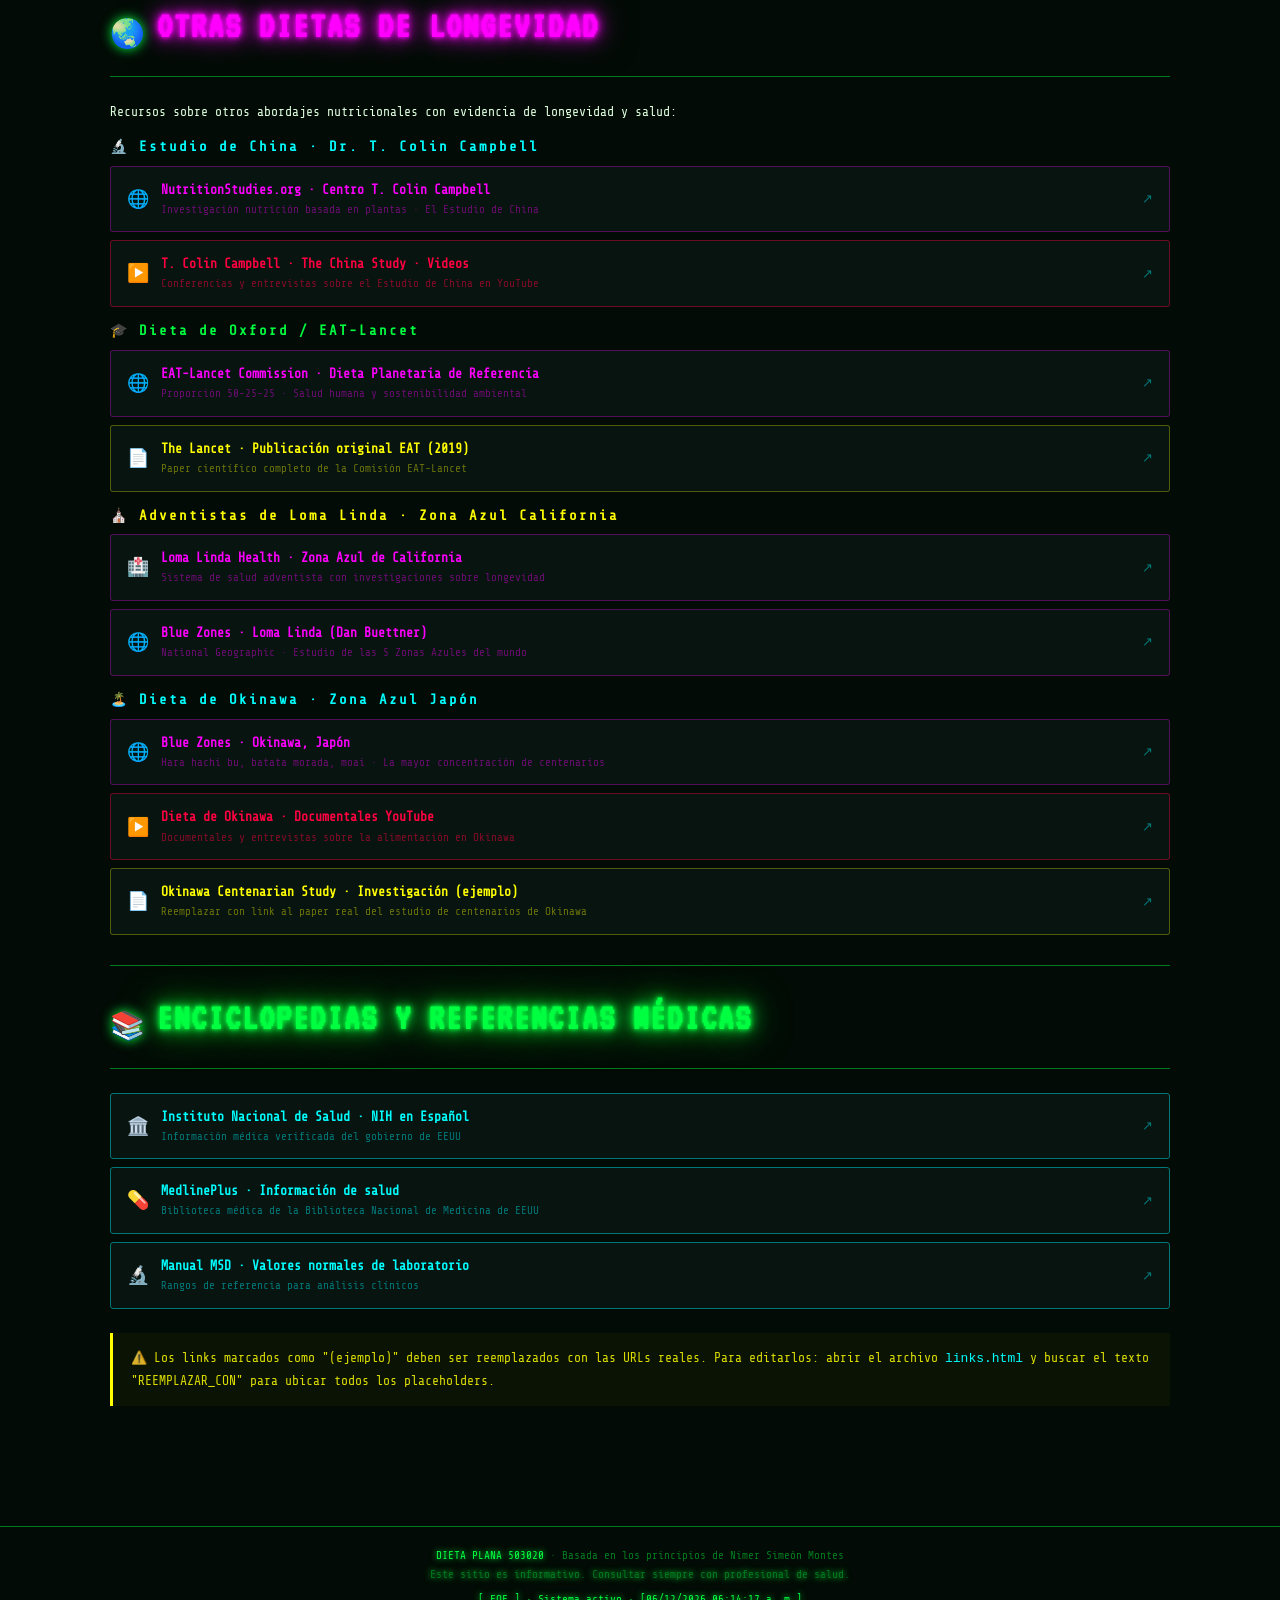
==== commit 5f5aaa51: "Update links.html" ====
--- a/links.html
+++ b/links.html
@@ -72,33 +72,6 @@
     <span class="larrow">↗</span>
   </a>
 
-  <a href="https://www.youtube.com/watch?v=REEMPLAZAR_CON_ID_REAL" target="_blank" class="link-btn video fade-in delay-1">
-    <span class="licon">▶️</span>
-    <span>
-      <span class="ltitle">Semana de Salud · Conferencia completa (ejemplo)</span>
-      <span class="ldesc">Reemplazar este link con el video real · Abre en nueva pestaña</span>
-    </span>
-    <span class="larrow">↗</span>
-  </a>
-
-  <a href="https://www.youtube.com/watch?v=REEMPLAZAR_CON_ID_REAL_2" target="_blank" class="link-btn video fade-in delay-1">
-    <span class="licon">▶️</span>
-    <span>
-      <span class="ltitle">Los 3 nutrientes del ADN · Explicación (ejemplo)</span>
-      <span class="ldesc">Reemplazar este link con el video real · Abre en nueva pestaña</span>
-    </span>
-    <span class="larrow">↗</span>
-  </a>
-
-  <a href="https://www.youtube.com/watch?v=REEMPLAZAR_CON_ID_REAL_3" target="_blank" class="link-btn video fade-in delay-1">
-    <span class="licon">▶️</span>
-    <span>
-      <span class="ltitle">Por qué la azúcar destruye el ADN · Video (ejemplo)</span>
-      <span class="ldesc">Reemplazar este link con el video real · Abre en nueva pestaña</span>
-    </span>
-    <span class="larrow">↗</span>
-  </a>
-
   <hr class="sep">
 
   <!-- DOCUMENTOS -->
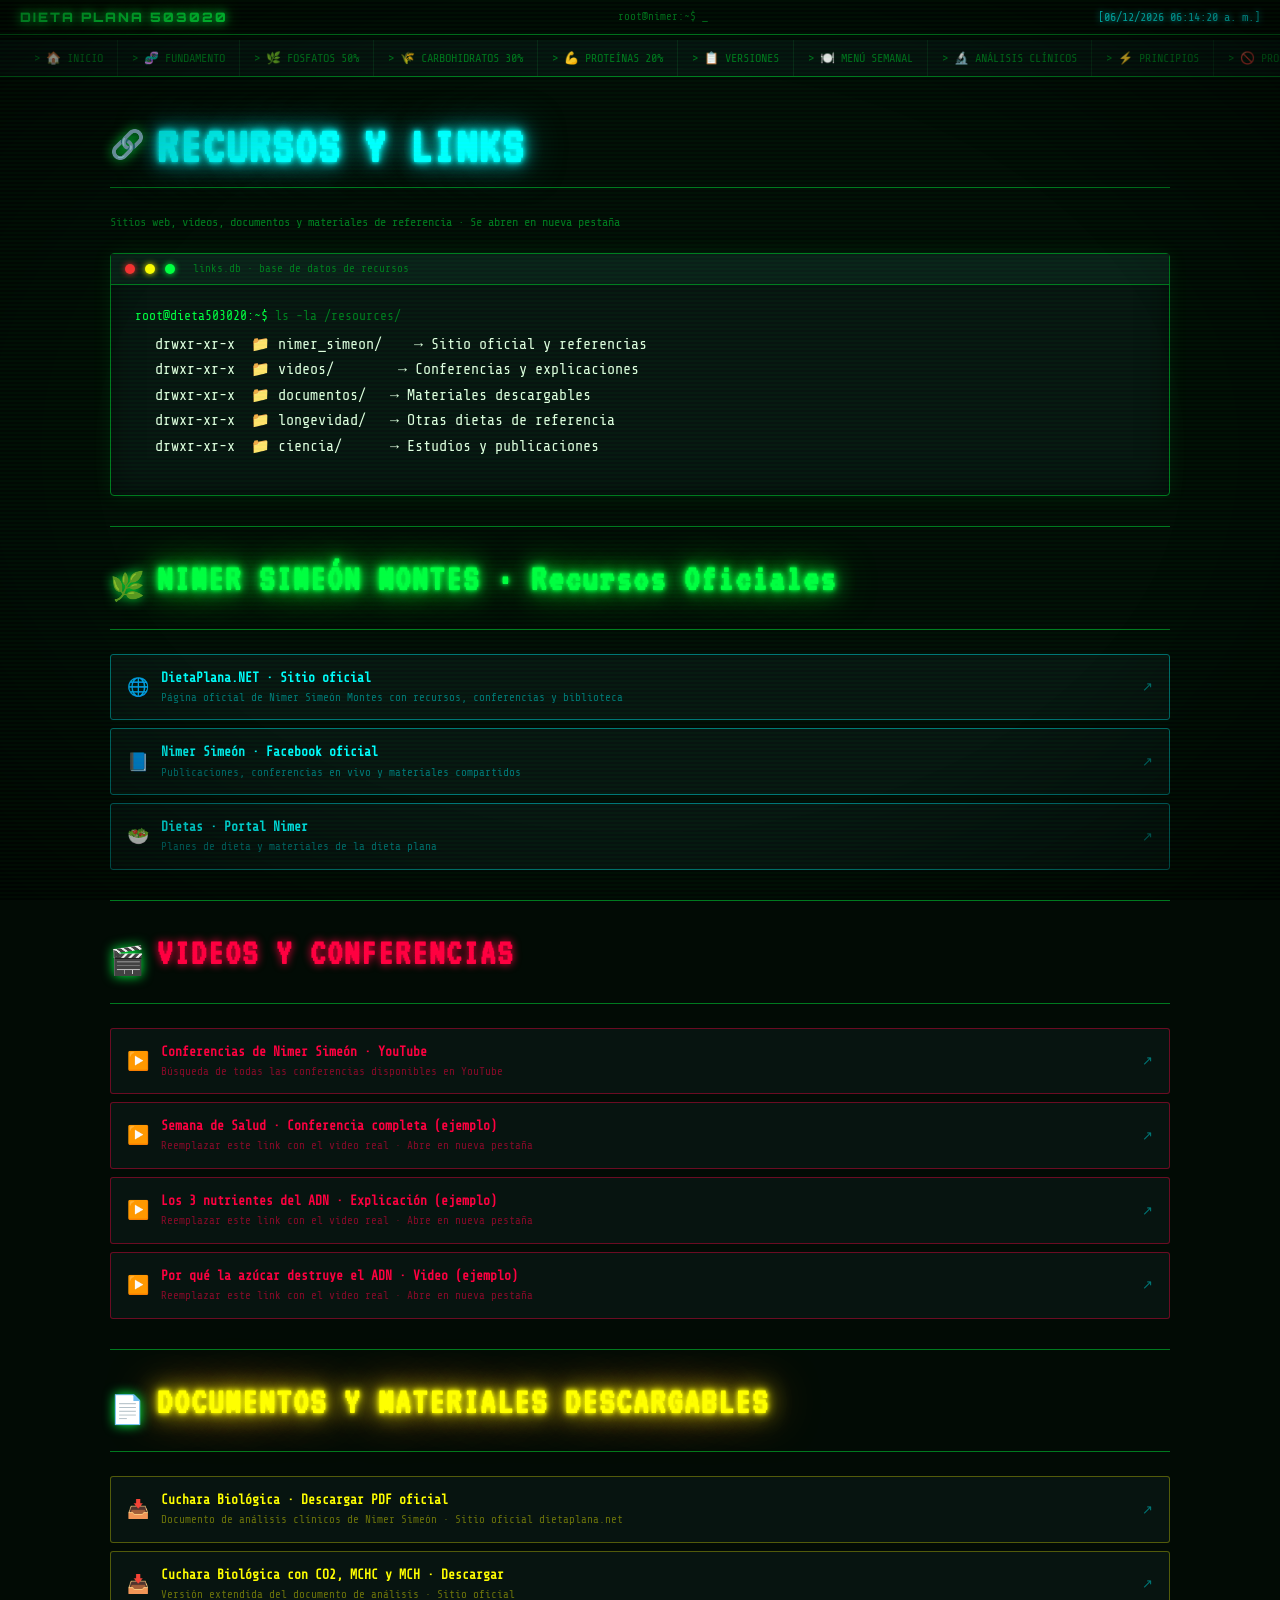
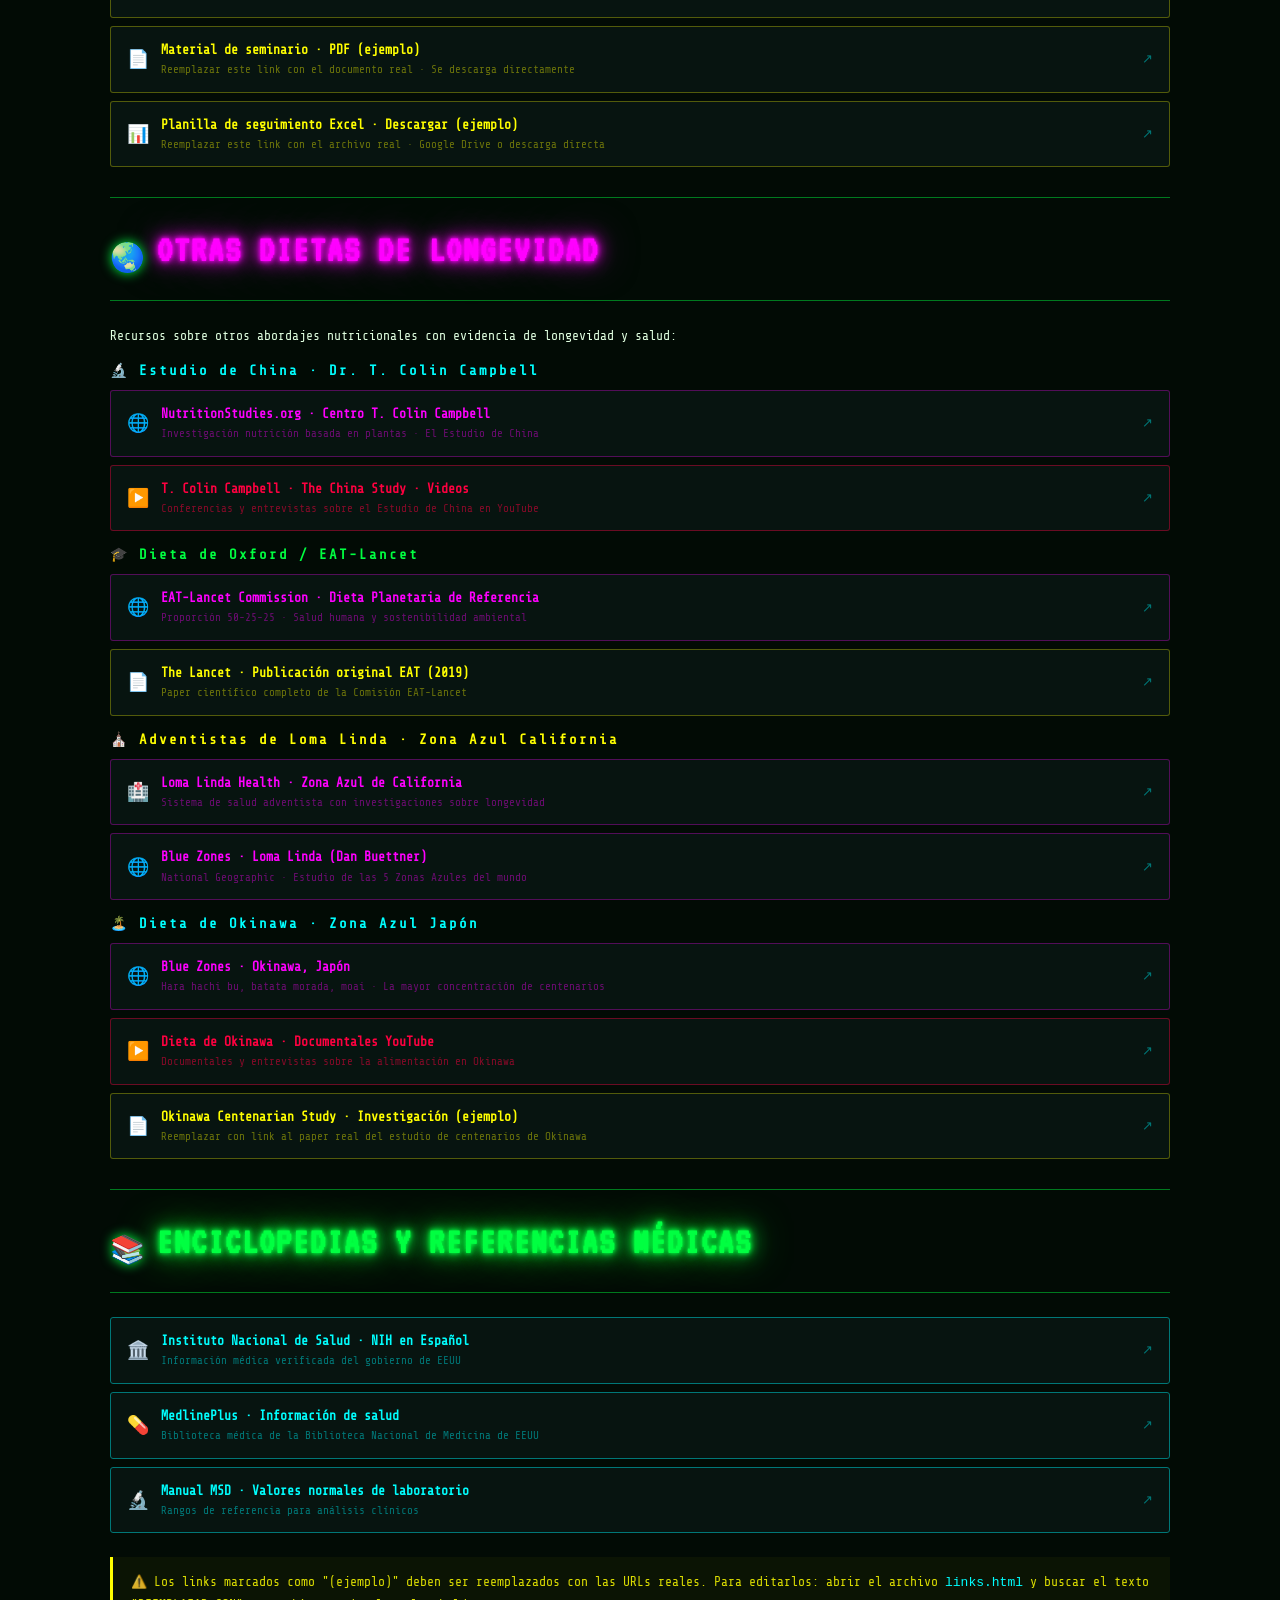
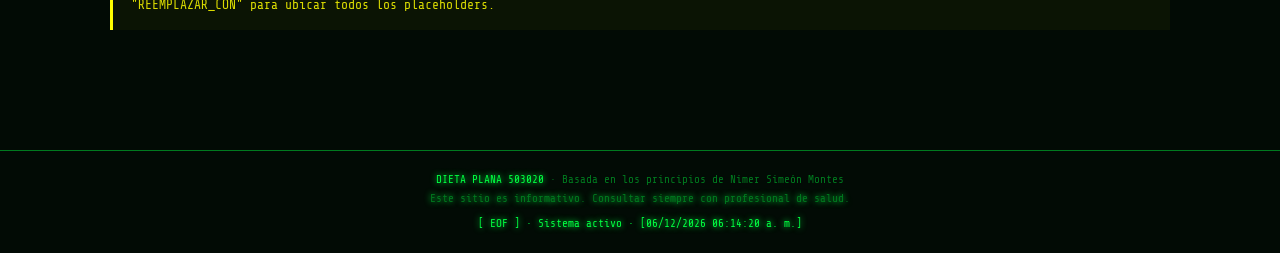
==== commit e26bdbd3: "Add files via upload" ====
--- a/links.html
+++ b/links.html
@@ -72,6 +72,33 @@
     <span class="larrow">↗</span>
   </a>
 
+  <a href="https://www.youtube.com/watch?v=REEMPLAZAR_CON_ID_REAL" target="_blank" class="link-btn video fade-in delay-1">
+    <span class="licon">▶️</span>
+    <span>
+      <span class="ltitle">Semana de Salud · Conferencia completa (ejemplo)</span>
+      <span class="ldesc">Reemplazar este link con el video real · Abre en nueva pestaña</span>
+    </span>
+    <span class="larrow">↗</span>
+  </a>
+
+  <a href="https://www.youtube.com/watch?v=REEMPLAZAR_CON_ID_REAL_2" target="_blank" class="link-btn video fade-in delay-1">
+    <span class="licon">▶️</span>
+    <span>
+      <span class="ltitle">Los 3 nutrientes del ADN · Explicación (ejemplo)</span>
+      <span class="ldesc">Reemplazar este link con el video real · Abre en nueva pestaña</span>
+    </span>
+    <span class="larrow">↗</span>
+  </a>
+
+  <a href="https://www.youtube.com/watch?v=REEMPLAZAR_CON_ID_REAL_3" target="_blank" class="link-btn video fade-in delay-1">
+    <span class="licon">▶️</span>
+    <span>
+      <span class="ltitle">Por qué la azúcar destruye el ADN · Video (ejemplo)</span>
+      <span class="ldesc">Reemplazar este link con el video real · Abre en nueva pestaña</span>
+    </span>
+    <span class="larrow">↗</span>
+  </a>
+
   <hr class="sep">
 
   <!-- DOCUMENTOS -->
